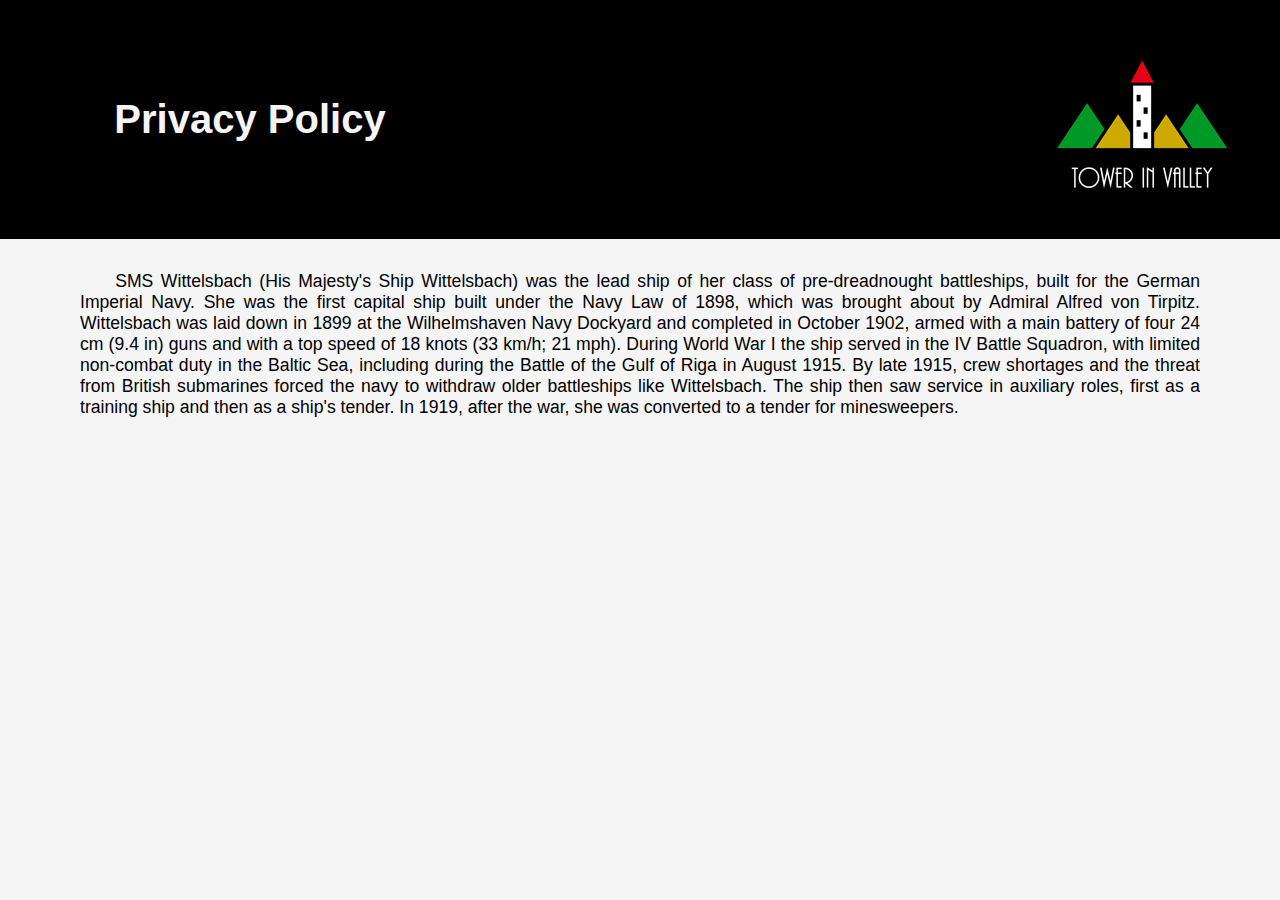
==== privacy.html @ 6e8f4953 "privacy mod" ====
<!DOCTYPE html>
<html>
<head>
  <meta charset="utf-8">
  <meta name="viewport" content="width=device-width, maximum-scale=1.0, minimum-scale=0.5">
  <link rel="stylesheet" type="text/css" href="style.css">
  <title>Privacy Page</title>	
</head>
<body class="mainbackground">
  <div class="privacytitlebg">
    <img src="/images/logo.png" class="logo">
    <div class="privacytitlecontent"><h1 class="privacytitle">Privacy Policy</h1></div>
  </div>
  <div class="privacycontentbg">
  <div id="privacycontent" class="privacycontent">
  SMS Wittelsbach (His Majesty's Ship Wittelsbach) was the lead ship of her class of pre-dreadnought battleships, built for the German Imperial Navy. She was the first capital ship built under the Navy Law of 1898, which was brought about by Admiral Alfred von Tirpitz. Wittelsbach was laid down in 1899 at the Wilhelmshaven Navy Dockyard and completed in October 1902, armed with a main battery of four 24 cm (9.4 in) guns and with a top speed of 18 knots (33 km/h; 21 mph). During World War I the ship served in the IV Battle Squadron, with limited non-combat duty in the Baltic Sea, including during the Battle of the Gulf of Riga in August 1915. By late 1915, crew shortages and the threat from British submarines forced the navy to withdraw older battleships like Wittelsbach. The ship then saw service in auxiliary roles, first as a training ship and then as a ship's tender. In 1919, after the war, she was converted to a tender for minesweepers. 
  </div></div>
</body>
</html>
---- style.css ----
body{
	font-family:"Arial", "Helvetica", "sans-serif";
}
.mainbackground{
	background-color:whitesmoke;
	margin-left:0px;
	margin-right:0px;
	margin-top:0px;
	margin-bottom:0px;
}
.importanttext{
	color:limegreen;
	text-decoration:underline;
}
.privacytitlebg{
	width:auto;
	padding-top:20px;
	padding-left:10px;
	padding-right:10px;
	background-color:black;
	color:whitesmoke;
}
.privacytitlecontent{
	width:30em;
	padding-top:50px;
	padding-bottom:70px;
	text-align:center;
}
.privacytitle{
	text-align:center;
	font-size:2.5em
}
.logo{
	width:256px;
	height:200px;
	float:right;
}
.privacycontentbg{
	width:auto;
	margin-top:2em;
	margin-left:5em;
	margin-right:5em;
}
.privacycontent{
	text-indent:2em;
	font-size:110%;
	text-align:justify;
	overflow:auto;
}
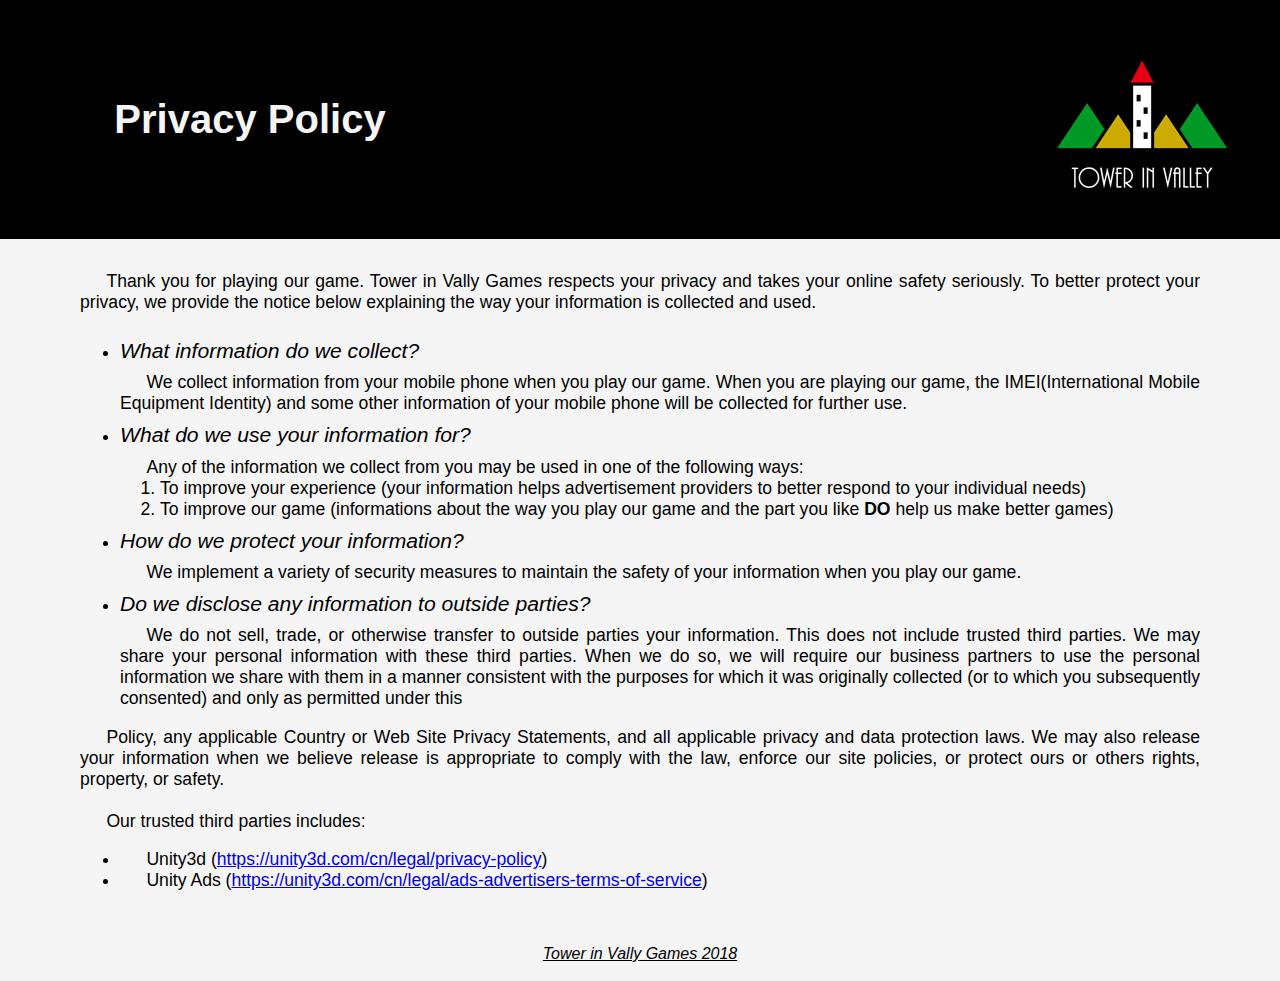
==== commit b1b5dc8f: "privacy mod" ====
--- a/privacy.html
+++ b/privacy.html
@@ -2,7 +2,6 @@
 <html>
 <head>
   <meta charset="utf-8">
-  <meta name="viewport" content="width=device-width, maximum-scale=1.0, minimum-scale=0.5">
   <link rel="stylesheet" type="text/css" href="style.css">
   <title>Privacy Page</title>	
 </head>
@@ -12,8 +11,37 @@
     <div class="privacytitlecontent"><h1 class="privacytitle">Privacy Policy</h1></div>
   </div>
   <div class="privacycontentbg">
-  <div id="privacycontent" class="privacycontent">
-  SMS Wittelsbach (His Majesty's Ship Wittelsbach) was the lead ship of her class of pre-dreadnought battleships, built for the German Imperial Navy. She was the first capital ship built under the Navy Law of 1898, which was brought about by Admiral Alfred von Tirpitz. Wittelsbach was laid down in 1899 at the Wilhelmshaven Navy Dockyard and completed in October 1902, armed with a main battery of four 24 cm (9.4 in) guns and with a top speed of 18 knots (33 km/h; 21 mph). During World War I the ship served in the IV Battle Squadron, with limited non-combat duty in the Baltic Sea, including during the Battle of the Gulf of Riga in August 1915. By late 1915, crew shortages and the threat from British submarines forced the navy to withdraw older battleships like Wittelsbach. The ship then saw service in auxiliary roles, first as a training ship and then as a ship's tender. In 1919, after the war, she was converted to a tender for minesweepers. 
-  </div></div>
+    <div class="privacycontent">
+      <div>Thank you for playing our game. Tower in Vally Games respects your privacy and takes your online safety seriously. To better protect your privacy, we provide the notice below explaining the way your information is collected and used.</div>
+	  <ul>
+	    <li><div class="privacysubtitle">What information do we collect?</div>
+	      <div>We collect information from your mobile phone when you play our game. When you are playing our game, the IMEI(International Mobile Equipment Identity) and some other information of your mobile phone will be collected for further use.</div>
+	    </li>
+	    <li><div class="privacysubtitle">What do we use your information for?</div>
+	      <div>Any of the information we collect from you may be used in one of the following ways:
+	      <ol style="text-indent:0em;">
+	        <li>To improve your experience (your information helps advertisement providers to better respond to your individual needs)</li>
+	        <li>To improve our game (informations about the way you play our game and the part you like <span style="font-weight:bold">DO</span> help us make better games)</li>
+	      </ol></div>
+	    </li>
+	    <li><div class="privacysubtitle">How do we protect your information?</div>
+	      <div>We implement a variety of security measures to maintain the safety of your information when you play our game.</div>
+	    </li>
+	    <li><div class="privacysubtitle">Do we disclose any information to outside parties?</div>
+	      <div>We do not sell, trade, or otherwise transfer to outside parties your information. This does not include trusted third parties. We may share your personal information with these third parties. When we do so, we will require our business partners to use the personal information we share with them in a manner consistent with the purposes for which it was originally collected (or to which you subsequently consented) and only as permitted under this</div>
+	    </li>
+	  </ul>
+	  <div>Policy, any applicable Country or Web Site Privacy Statements, and all applicable privacy and data protection laws. We may also release your information when we believe release is appropriate to comply with the law, enforce our site policies, or protect ours or others rights, property, or safety.</div>
+	  <br>
+	  <div>Our trusted third parties includes:</div>
+	  <ul>
+	    <li>Unity3d (<a href="https://unity3d.com/cn/legal/privacy-policy">https://unity3d.com/cn/legal/privacy-policy</a>)</li>
+	    <li>Unity Ads (<a href="https://unity3d.com/cn/legal/ads-advertisers-terms-of-service">https://unity3d.com/cn/legal/ads-advertisers-terms-of-service</a>)</li>
+	  </ul>
+	</div>
+	<br><br>
+	<div class="privacyfooter">Tower in Vally Games 2018</div>
+	<br>
+  </div>
 </body>
 </html>--- a/style.css
+++ b/style.css
@@ -10,7 +10,7 @@
 }
 .importanttext{
 	color:limegreen;
-	text-decoration:underline;
+	font-weight:bold;
 }
 .privacytitlebg{
 	width:auto;
@@ -41,9 +41,21 @@
 	margin-left:5em;
 	margin-right:5em;
 }
-.privacycontent{
-	text-indent:2em;
+.privacycontent{	
+	width:auto;
+	text-indent:1.5em;	
 	font-size:110%;
 	text-align:justify;
 	overflow:auto;
+}
+.privacysubtitle{
+	line-height:2em;
+	text-indent:0em;
+	font-size:120%;
+	font-style:italic;
+}
+.privacyfooter{
+	text-align:center;
+	text-decoration:underline;
+	font-style:italic;
 }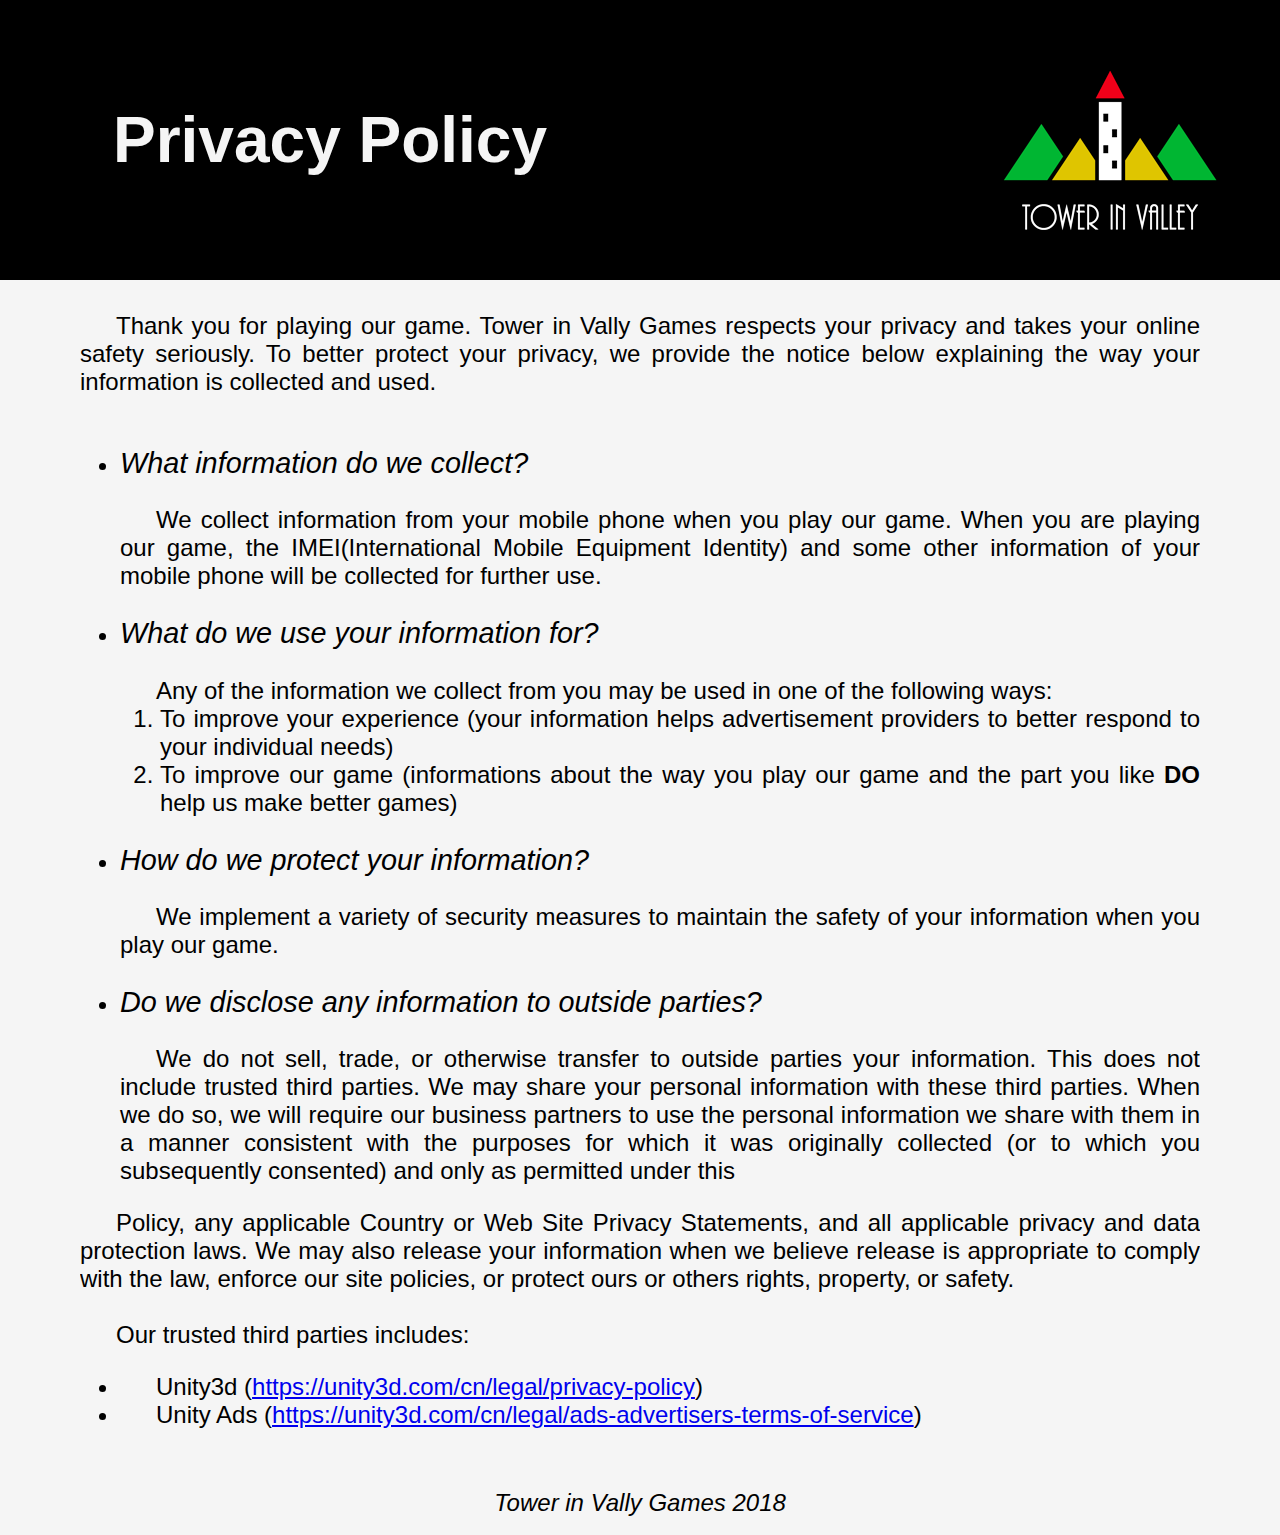
==== commit 0f3b5737: "index change" ====
--- a/privacy.html
+++ b/privacy.html
@@ -3,7 +3,7 @@
 <head>
   <meta charset="utf-8">
   <link rel="stylesheet" type="text/css" href="style.css">
-  <title>Privacy Page</title>	
+  <title>Privacy</title>	
 </head>
 <body class="mainbackground">
   <div class="privacytitlebg">
@@ -12,7 +12,7 @@
   </div>
   <div class="privacycontentbg">
     <div class="privacycontent">
-      <div>Thank you for playing our game. Tower in Vally Games respects your privacy and takes your online safety seriously. To better protect your privacy, we provide the notice below explaining the way your information is collected and used.</div>
+	  <div>Thank you for playing our game. Tower in Vally Games respects your privacy and takes your online safety seriously. To better protect your privacy, we provide the notice below explaining the way your information is collected and used.</div>
 	  <ul>
 	    <li><div class="privacysubtitle">What information do we collect?</div>
 	      <div>We collect information from your mobile phone when you play our game. When you are playing our game, the IMEI(International Mobile Equipment Identity) and some other information of your mobile phone will be collected for further use.</div>
--- a/style.css
+++ b/style.css
@@ -21,18 +21,18 @@
 	color:whitesmoke;
 }
 .privacytitlecontent{
-	width:30em;
-	padding-top:50px;
-	padding-bottom:70px;
+	width:40em;
+	padding-top:40px;
+	padding-bottom:60px;
 	text-align:center;
 }
 .privacytitle{
 	text-align:center;
-	font-size:2.5em
+	font-size:4em
 }
 .logo{
-	width:256px;
-	height:200px;
+	width:320px;
+	height:250px;
 	float:right;
 }
 .privacycontentbg{
@@ -44,18 +44,18 @@
 .privacycontent{	
 	width:auto;
 	text-indent:1.5em;	
-	font-size:110%;
+	font-size:150%;
 	text-align:justify;
 	overflow:auto;
 }
 .privacysubtitle{
-	line-height:2em;
+	line-height:3em;
 	text-indent:0em;
 	font-size:120%;
 	font-style:italic;
 }
 .privacyfooter{
 	text-align:center;
-	text-decoration:underline;
+	font-size:150%;
 	font-style:italic;
 }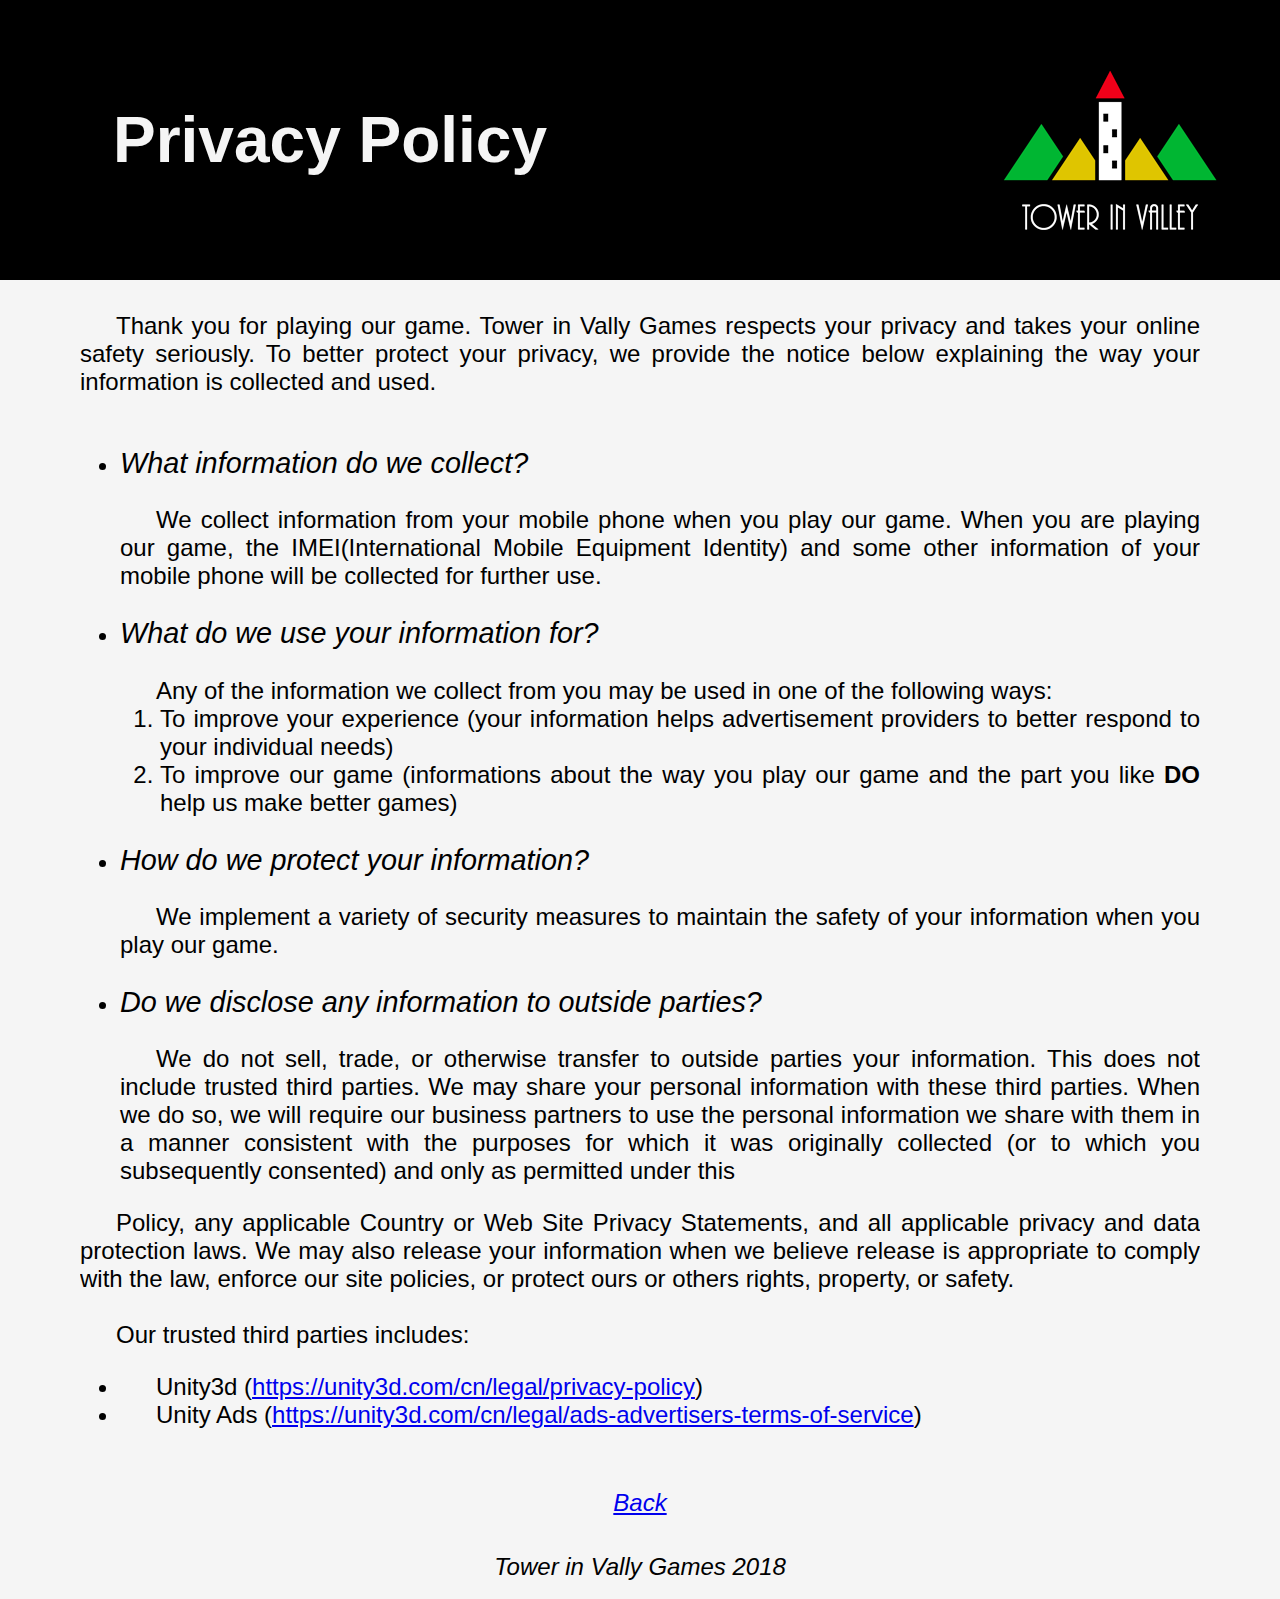
==== commit 3a41cc2f: "jump mod" ====
--- a/privacy.html
+++ b/privacy.html
@@ -40,6 +40,8 @@
 	  </ul>
 	</div>
 	<br><br>
+	<div class="privacyfooter"><a href="/index.html">Back</a></div>
+	<br><br>
 	<div class="privacyfooter">Tower in Vally Games 2018</div>
 	<br>
   </div>
